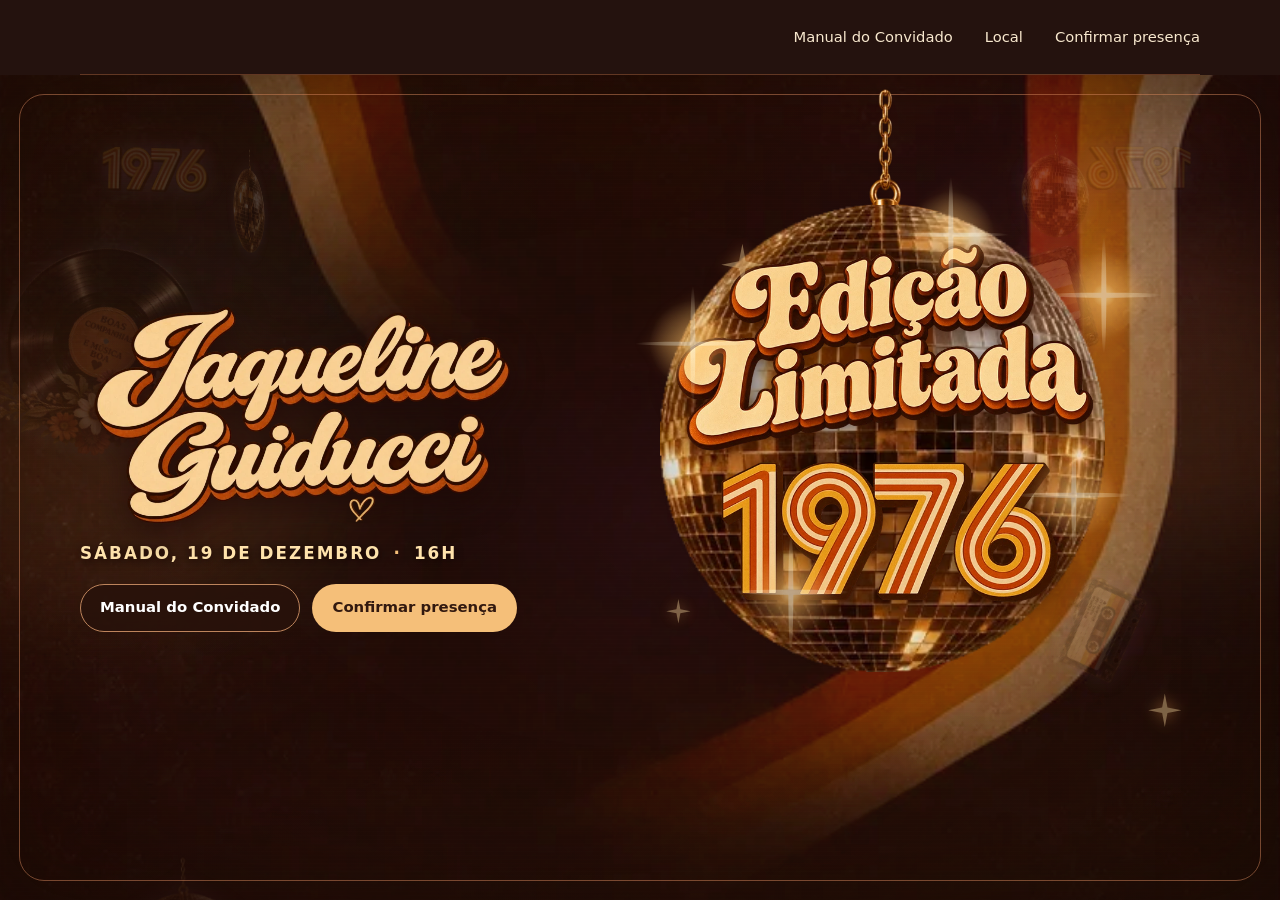
==== index.html @ 23a3707b "first commit" ====
<!doctype html>
<html lang="pt-BR"><head><meta charset="utf-8"><meta name="viewport" content="width=device-width, initial-scale=1"><meta name="theme-color" content="#24120e"><meta name="description" content="Convite de Jaqueline Guiducci. Guia de traje anos 70, localização e confirmação de presença."><title>Edição Limitada · Jaqueline Guiducci</title><link rel="stylesheet" href="convite/styles.css"><link rel="stylesheet" href="site.css?v=10"><script src="convite/script.js" defer></script></head>
<body class="home-page effects-playing">
<header class="top wrap"><nav aria-label="Navegação"><a href="manual.html">Manual do Convidado</a><a href="local.html">Local</a><a href="presenca.html">Confirmar presença</a></nav></header><main id="inicio">
<section class="benjamim-scroll" id="benjamimScroll" aria-label="Início">
    <section class="benjamim-stage" id="stage" aria-label="Convite animado de Jaqueline Guiducci">
      <div class="fallback-bg" aria-hidden="true"></div>

      <div class="bg-stack" aria-hidden="true">
        <div class="bg-layer bg-base"></div>
        <div class="bg-layer bg-red"></div>
        <div class="bg-layer bg-cyan"></div>
      </div>

      <div class="statue-layer intro-ambient" id="statueLayer" aria-hidden="true">
        <img class="statue statue-echo" id="statueEcho5" src="assets/vinil.webp" alt="" />
        <img class="statue statue-echo" id="statueEcho4" src="assets/vinil.webp" alt="" />
        <img class="statue statue-echo" id="statueEcho3" src="assets/vinil.webp" alt="" />
        <img class="statue statue-echo" id="statueEcho2" src="assets/vinil.webp" alt="" />
        <img class="statue statue-echo" id="statueEcho1" src="assets/vinil.webp" alt="" />
        <img class="statue statue-main" id="statueMain" src="assets/vinil.webp" alt="" />
      </div>

      <div class="popup-layer intro-ambient" id="popupLayer" aria-hidden="true">
        <div class="retro-popup popup-paint popup-paint-shell" id="popupPaint">
          <img class="paint-state paint-pink" id="paintPink" src="assets/fita.webp" alt="" />
          <img class="paint-state paint-blue" id="paintBlue" src="assets/fita.webp" alt="" />
          <img class="paint-state paint-yellow" id="paintYellow" src="assets/fita.webp" alt="" />
          <img class="paint-cursor" id="paintCursor" src="assets/ano.webp" alt="" />
        </div>
        <img class="retro-popup popup-exe" id="popupExe" src="assets/titulo.webp" alt="" />
        <img class="retro-popup popup-message" id="popupMessage" src="assets/nome.webp" alt="" />
        <img class="retro-popup popup-media" id="popupMedia" src="assets/fita.webp" alt="" />
      </div>

      <!-- V8: corredor de palmeiras em profundidade, inspirado no movimento do vídeo de referência.
           Elas surgem pequenas junto às palmeiras do fundo, crescem e ABREM para as laterais.
           Novas árvores nascem atrás das anteriores. O loop inteiro congela no PLAY. -->
      <div class="palm-stream intro-ambient" id="palmStream" aria-hidden="true">
        <img class="moving-palm palm-left" data-side="left" data-phase="0.00" data-lane="0" src="assets/fita.webp" alt="" />
        <img class="moving-palm palm-right" data-side="right" data-phase="0.03" data-lane="0" src="assets/vinil.webp" alt="" />
        <img class="moving-palm palm-left" data-side="left" data-phase="0.24" data-lane="1" src="assets/vinil.webp" alt="" />
        <img class="moving-palm palm-right" data-side="right" data-phase="0.27" data-lane="1" src="assets/fita.webp" alt="" />
        <img class="moving-palm palm-left" data-side="left" data-phase="0.49" data-lane="2" src="assets/fita.webp" alt="" />
        <img class="moving-palm palm-right" data-side="right" data-phase="0.52" data-lane="2" src="assets/vinil.webp" alt="" />
        <img class="moving-palm palm-left" data-side="left" data-phase="0.74" data-lane="3" src="assets/vinil.webp" alt="" />
        <img class="moving-palm palm-right" data-side="right" data-phase="0.77" data-lane="3" src="assets/fita.webp" alt="" />
      </div>

      <div class="dolphin-layer intro-ambient" id="dolphinLayer" aria-hidden="true">
        <img class="dolphin dolphin-left" id="dolphinLeft" src="assets/vinil.webp" alt="" />
        <img class="dolphin dolphin-right" id="dolphinRight" src="assets/fita.webp" alt="" />
      </div>

      <div class="flight-actors intro-ambient" aria-hidden="true">
        <img class="ufo ufo-left" id="ufoLeft" src="assets/ano.webp" alt="" />
        <img class="ufo ufo-right" id="ufoRight" src="assets/ano.webp" alt="" />
        <img class="hummingbird" id="hummingbird" src="assets/fita.webp" alt="" />
        <div class="globe-group" id="globeGroup">
          <img class="globe globe-left" id="globeLeft" src="assets/globo.webp" alt="" />
          <img class="globe globe-right" id="globeRight" src="assets/globo.webp" alt="" />
        </div>
        <div class="flamingo-group" id="flamingoGroup">
          <img class="flamingo flamingo-echo" id="flamingoEcho3" src="assets/globo.webp" alt="" />
          <img class="flamingo flamingo-echo" id="flamingoEcho2" src="assets/globo.webp" alt="" />
          <img class="flamingo flamingo-echo" id="flamingoEcho1" src="assets/globo.webp" alt="" />
          <img class="flamingo flamingo-main" id="flamingoMain" src="assets/globo.webp" alt="" />
        </div>
      </div>

      <svg class="flight-guide" aria-hidden="true" viewBox="0 0 100 60" preserveAspectRatio="none">
        <path id="birdFlightPath" d="M -4 18
          C 1 17, 5 12, 10 11
          C 15 10, 18 14, 17 18
          C 16 22, 11 23, 7 21
          C 2 18, 5 12, 12 11
          C 18 10, 24 14, 30 22
          C 35 29, 36 37, 31 42
          C 25 47, 18 41, 19 33
          C 20 25, 30 23, 40 28
          C 49 33, 57 46, 71 45
          C 84 44, 91 34, 88 21
          C 86 14, 83 10, 80 8" />
      </svg>

      <canvas id="fxCanvas" aria-hidden="true"></canvas>

      <div class="neon-haze haze-a" aria-hidden="true"></div>
      <div class="neon-haze haze-b" aria-hidden="true"></div>
      <div class="light-sweep" aria-hidden="true"></div>
      <div class="vhs-roll" aria-hidden="true"></div>
      <div class="scanlines" aria-hidden="true"></div>
      <div class="noise" aria-hidden="true"></div>
      <div class="screen-interference" id="screenInterference" aria-hidden="true"></div>
      <div class="glitch-bar" id="glitchBar" aria-hidden="true"></div>
      <div class="edge-vignette" aria-hidden="true"></div>

      <div class="glitch-slices" id="glitchSlices" aria-hidden="true"></div>

      <div class="title-wrap" id="titleWrap">
        <div id="titleFrame" hidden></div>
        <img class="home-name" src="assets/nome.webp" alt="Jaqueline Guiducci">
        <p class="event-date"><time datetime="2026-12-19T16:00:00-03:00">SÁBADO, 19 DE DEZEMBRO <span>·</span> 16H</time></p>
        <div class="actions">
          <button id="playButton" class="button" type="button">Manual do Convidado</button>
          <a class="button solid" href="presenca.html">Confirmar presença</a>
        </div>
      </div>
      <div class="dance-lights" aria-hidden="true"></div>
      <div class="extra-reflections" aria-hidden="true"><i></i><i></i><i></i></div>
      <div class="home-globe">
        <img class="globe-static" src="assets/globo.webp" alt="">
        <span class="globe-spin" aria-hidden="true"></span>
        <i class="glint glint-a"></i><i class="glint glint-b"></i><i class="glint glint-c"></i><i class="glint glint-d"></i><i class="glint glint-e"></i>
      <h1 class="globe-title"><img src="assets/edicao-limitada-1976.webp" alt="Edição Limitada 1976"></h1>
      </div>

      <div class="tracking" aria-hidden="true">
        <span class="tracking-label">TRACKING</span>
        <span class="tracking-bar"><i></i></span>
      </div>

      <div class="corner-code corner-code-a" aria-hidden="true">CH 02<br>PLAY MODE</div>
      <div class="corner-code corner-code-b" aria-hidden="true">REC ●<br>00:00:00</div>

      <div class="start-flash" id="startFlash" aria-hidden="true"></div>
    </section>
  </section>
</main></body></html>
---- convite/styles.css ----
:root{
  --p:0;
  --mx:0;
  --my:0;
  --title-opacity:1;
  --title-scale:1;
  --title-y:0px;
  --rgb:0px;
  --glow:0.78;
  --scene-brightness:1;
}
*{box-sizing:border-box}
html,body{margin:0;background:#05000c;color:#fff;font-family:Arial,Helvetica,sans-serif}
body{overflow-x:hidden}
button{font:inherit}

.benjamim-scroll{height:300vh;position:relative;background:#05000c}
.benjamim-stage{
  position:sticky;top:0;width:100vw;height:100vh;height:100svh;overflow:hidden;
  isolation:isolate;background:#060012;cursor:default;
}
.fallback-bg{
  position:absolute;inset:-5%;z-index:-20;
  background:
    radial-gradient(circle at 51% 53%,rgba(255,54,213,.24),transparent 24%),
    radial-gradient(circle at 20% 28%,rgba(47,246,255,.17),transparent 30%),
    radial-gradient(circle at 79% 24%,rgba(87,28,255,.20),transparent 30%),
    linear-gradient(160deg,#050010 0%,#140028 43%,#06122c 100%);
  transform:scale(1.08);
}
.bg-stack{position:absolute;inset:-2.5%;z-index:-15;filter:brightness(var(--scene-brightness)) saturate(1.08)}
.bg-layer{position:absolute;inset:0;background-image:url('../assets/fundo.webp');background-position:center;background-size:cover;background-repeat:no-repeat;will-change:transform,filter,opacity}
.bg-base{
  /* Sem zoom: o fundo apenas respira lateral/verticalmente com o mouse. */
  transform:translate(calc(var(--mx) * -7px),calc(var(--my) * -5px));
  filter:contrast(1.035) saturate(1.05);
}
.bg-red{mix-blend-mode:screen;opacity:calc(.055 + var(--p)*.04);filter:sepia(1) saturate(8) hue-rotate(298deg);transform:translate(calc(var(--mx) * -10px - var(--rgb)),calc(var(--my) * -7px + 1px));}
.bg-cyan{mix-blend-mode:screen;opacity:calc(.045 + var(--p)*.035);filter:sepia(1) saturate(8) hue-rotate(116deg);transform:translate(calc(var(--mx) * -4px + var(--rgb)),calc(var(--my) * -3px - 1px));}


/* ==========================================================
   PALMEIRAS / TELA INICIAL — V8
   A referência NÃO joga uma árvore isolada contra a câmera.
   Ela constrói um "corredor": árvores pequenas nascem perto do
   centro/fundo, crescem enquanto se abrem para os lados e novas
   árvores aparecem atrás. O JS controla a perspectiva para que
   o loop possa congelar exatamente no frame do PLAY.
   ========================================================== */
.palm-stream{
  position:absolute;
  inset:0;
  z-index:-7;
  overflow:hidden;
  pointer-events:none;
  perspective:900px;
  transform-style:preserve-3d;
}
.moving-palm{
  position:absolute;
  /* ponto-base calibrado nas duas palmeiras existentes do fundo */
  bottom:26.1%;
  width:clamp(98px,10vw,188px);
  height:auto;
  opacity:0;
  transform-origin:50% 55%;
  will-change:transform,opacity,filter;
  backface-visibility:hidden;
  filter:saturate(1.07) contrast(1.04) drop-shadow(0 0 6px rgba(255,43,220,.24));
  /* sem screen: mantém o tronco cheio, como recorte fotográfico da referência */
  mix-blend-mode:normal;
}
.palm-left{left:31.8%}
.palm-right{right:31.7%}

.statue-layer{position:absolute;inset:0;z-index:-9;pointer-events:none;overflow:hidden}
.statue{position:absolute;left:50%;top:58.4%;width:clamp(360px,34vw,520px);height:auto;will-change:transform,opacity,filter;pointer-events:none;user-select:none;transform-origin:50% 68%;}
.statue-main{opacity:.98;filter:drop-shadow(0 0 18px rgba(255,65,219,.18)) drop-shadow(0 12px 32px rgba(6,0,24,.42));mix-blend-mode:normal}
.statue-echo{opacity:0;filter:drop-shadow(0 0 12px rgba(255,65,219,.11)) drop-shadow(0 8px 24px rgba(6,0,24,.28));mix-blend-mode:screen}

.popup-layer{position:absolute;inset:0;z-index:12;pointer-events:none;overflow:hidden}
.retro-popup{
  position:absolute;
  height:auto;
  opacity:0;
  transform-origin:50% 50%;
  will-change:transform,opacity,filter;
  pointer-events:none;
  user-select:none;
  filter:drop-shadow(0 14px 24px rgba(1,0,14,.42)) drop-shadow(0 0 9px rgba(83,245,255,.13));
}
.popup-paint{
  right:1.8vw;
  bottom:1.5vh;
  width:clamp(170px,18vw,295px);
  aspect-ratio:1051 / 1228;
  transform-origin:100% 100%;
}
.popup-paint-shell{height:auto}
.paint-state{
  position:absolute;
  inset:0;
  width:100%;
  height:100%;
  object-fit:contain;
  pointer-events:none;
  user-select:none;
}
.paint-pink{opacity:1}
.paint-blue,.paint-yellow{opacity:0}
.paint-cursor{
  position:absolute;
  left:0;
  top:0;
  width:clamp(14px,1.25vw,21px);
  height:auto;
  opacity:0;
  z-index:4;
  pointer-events:none;
  user-select:none;
  filter:drop-shadow(1px 2px 0 rgba(0,0,0,.85));
  transform-origin:0 0;
  will-change:left,top,transform,opacity;
}
.popup-exe{
  left:9.2vw;
  bottom:8.5vh;
  width:clamp(155px,15.5vw,255px);
  transform-origin:0% 100%;
}
.popup-message{
  right:5.8vw;
  top:28.5vh;
  width:clamp(170px,17vw,280px);
  transform-origin:100% 50%;
}
.popup-media{
  left:13.4vw;
  top:14vh;
  width:clamp(155px,14.5vw,250px);
  transform-origin:0% 0%;
}
.flight-actors{position:absolute;inset:0;z-index:16;pointer-events:none;overflow:hidden}
.ufo,.hummingbird{position:absolute;will-change:transform,filter;pointer-events:none;user-select:none}
.ufo{top:9%;width:clamp(84px,10vw,140px);opacity:.96;mix-blend-mode:screen;filter:drop-shadow(0 0 14px rgba(255,78,224,.34)) drop-shadow(0 0 8px rgba(87,247,255,.22))}
.ufo-left{left:5.5%}
.ufo-right{right:5.5%}
.hummingbird{left:0;top:0;width:clamp(84px,9vw,128px);opacity:.96;filter:drop-shadow(0 0 12px rgba(255,39,211,.30)) drop-shadow(0 0 9px rgba(87,247,255,.25))}
.dolphin-layer{position:absolute;inset:0;pointer-events:none;z-index:13;overflow:hidden}
.dolphin{position:absolute;top:0;left:0;width:clamp(140px,17vw,250px);will-change:transform,opacity,filter;pointer-events:none;user-select:none;opacity:.98;mix-blend-mode:screen;filter:drop-shadow(0 0 14px rgba(87,247,255,.22)) drop-shadow(0 0 8px rgba(255,76,219,.12))}
.dolphin-left{transform-origin:50% 50%}
.dolphin-right{transform-origin:50% 50%}
.globe-group{position:absolute;inset:0;pointer-events:none;z-index:14;overflow:hidden}
.globe{position:absolute;top:0;left:0;width:clamp(92px,10vw,138px);will-change:transform,filter;pointer-events:none;user-select:none;opacity:.97;mix-blend-mode:screen;filter:drop-shadow(0 0 16px rgba(255,76,219,.22)) drop-shadow(0 0 10px rgba(87,247,255,.18))}
.globe-left{}
.globe-right{}
.flamingo-group{position:absolute;left:0;bottom:-14.5vh;width:0;height:0;pointer-events:none;z-index:17}
.flamingo{position:absolute;left:0;bottom:0;width:clamp(138px,15vw,230px);transform-origin:50% 55%;will-change:transform,opacity,filter;pointer-events:none;user-select:none;opacity:0}
.flamingo-main{opacity:.98;filter:drop-shadow(0 0 14px rgba(255,48,208,.28)) drop-shadow(0 0 10px rgba(93,244,255,.16))}
.flamingo-echo{opacity:0;mix-blend-mode:normal;filter:drop-shadow(0 0 8px rgba(255,48,208,.14))}
.flight-guide{position:absolute;inset:0;z-index:-1;opacity:0;pointer-events:none}

/* Ao clicar PLAY, TODA a animação ambiente CSS também para no frame atual. */
.benjamim-stage.started .noise,
.benjamim-stage.started .vhs-roll,
.benjamim-stage.started .neon-haze,
.benjamim-stage.started .tracking-bar i,
.benjamim-stage.started .microcopy{
  animation-play-state:paused!important;
}

#fxCanvas{position:absolute;inset:0;width:100%;height:100%;z-index:-4;pointer-events:none;mix-blend-mode:screen;opacity:.76}
.neon-haze{position:absolute;border-radius:50%;filter:blur(55px);mix-blend-mode:screen;pointer-events:none;z-index:-6;opacity:.17;animation:hazeFloat 9s ease-in-out infinite alternate}
.haze-a{width:38vw;height:22vw;left:-12vw;top:32%;background:rgba(255,0,190,.7)}
.haze-b{width:34vw;height:24vw;right:-10vw;top:20%;background:rgba(0,229,255,.55);animation-delay:-4s}
@keyframes hazeFloat{to{transform:translate3d(4vw,-2vh,0) scale(1.12)}}

.light-sweep{position:absolute;z-index:2;inset:-20%;pointer-events:none;mix-blend-mode:screen;opacity:calc(.04 + var(--p)*.11);background:linear-gradient(105deg,transparent 40%,rgba(255,255,255,.32) 49%,rgba(83,255,255,.16) 51%,transparent 59%);transform:translateX(calc(-55% + var(--p)*115%)) rotate(-4deg);filter:blur(12px)}
.vhs-roll{position:absolute;z-index:8;left:0;right:0;height:13vh;top:-18vh;background:linear-gradient(to bottom,transparent,rgba(255,255,255,.05),rgba(112,248,255,.09),transparent);mix-blend-mode:screen;filter:blur(2px);opacity:.8;animation:vhsRoll 7.2s linear infinite;pointer-events:none}
@keyframes vhsRoll{to{transform:translateY(138vh)}}
.scanlines{position:absolute;inset:0;z-index:20;pointer-events:none;opacity:.22;background:repeating-linear-gradient(to bottom,rgba(255,255,255,.05) 0px,rgba(255,255,255,.05) 1px,transparent 2px,transparent 4px);mix-blend-mode:overlay}
.noise{position:absolute;inset:-50%;z-index:21;pointer-events:none;opacity:.09;background-image:url("data:image/svg+xml,%3Csvg viewBox='0 0 180 180' xmlns='http://www.w3.org/2000/svg'%3E%3Cfilter id='n'%3E%3CfeTurbulence type='fractalNoise' baseFrequency='.85' numOctaves='4' stitchTiles='stitch'/%3E%3C/filter%3E%3Crect width='100%25' height='100%25' filter='url(%23n)' opacity='.55'/%3E%3C/svg%3E");animation:noiseShift .17s steps(2) infinite;mix-blend-mode:soft-light}
@keyframes noiseShift{0%{transform:translate(0,0)}25%{transform:translate(3%,2%)}50%{transform:translate(-2%,3%)}75%{transform:translate(1%,-2%)}100%{transform:translate(-3%,-1%)}}
.edge-vignette{position:absolute;inset:0;z-index:25;pointer-events:none;background:radial-gradient(ellipse at center,transparent 45%,rgba(2,0,13,.14) 67%,rgba(0,0,0,.68) 100%);box-shadow:inset 0 0 8vw rgba(3,0,10,.6)}

.glitch-slices{position:absolute;inset:0;z-index:5;pointer-events:none;overflow:hidden}
.glitch-slice{position:absolute;left:-2%;width:104%;height:var(--h);top:var(--t);background-image:url('../assets/fundo.webp');background-size:cover;background-position:center;opacity:0;mix-blend-mode:screen;filter:saturate(1.35) contrast(1.15);transform:translateX(var(--dx));clip-path:inset(var(--t) 0 calc(100% - var(--t) - var(--h)) 0)}
.benjamim-stage.glitching .glitch-slice{opacity:.22}
.benjamim-stage.glitching .glitch-slice:nth-child(2n){filter:hue-rotate(80deg) saturate(1.7)}

.title-wrap{position:absolute;z-index:30;left:50%;top:55%;transform:translate(-50%,-50%) translateY(var(--title-y)) scale(var(--title-scale));opacity:var(--title-opacity);display:flex;flex-direction:column;align-items:center;text-align:center;will-change:transform,opacity;filter:drop-shadow(0 0 24px rgba(255,33,214,.2));user-select:none}
.play-button{order:2;display:flex;align-items:center;justify-content:center;gap:.55em;margin:.78rem 0 0;padding:.35rem .86rem;border:0;background:rgba(4,0,18,.18);color:#ffe767;letter-spacing:.25em;font-size:clamp(13px,1.05vw,18px);font-weight:900;cursor:pointer;text-shadow:-1px 0 #ff2bd6,1px 0 #3ef7ff,0 0 9px rgba(255,224,93,.8);transition:transform .18s ease,filter .18s ease,background .18s ease;position:relative;border-radius:2px}
.play-button::before{content:"";position:absolute;inset:0;border-top:1px solid rgba(76,251,255,.48);border-bottom:1px solid rgba(255,49,213,.48);transform:scaleX(.72);transition:transform .22s ease;box-shadow:0 0 12px rgba(255,49,213,.18)}
.play-button:hover{transform:scale(1.06);background:rgba(21,2,41,.42);filter:brightness(1.2)}
.play-button:hover::before{transform:scaleX(1)}
.play-bracket{color:#5ef7ff;font-size:.88em;text-shadow:0 0 9px #42efff}
.play-label{position:relative}
.play-label::before,.play-label::after{content:attr(data-text);position:absolute;inset:0;pointer-events:none;opacity:.32}
.play-label::before{color:#00eeff;transform:translateX(-1px);clip-path:inset(0 0 53% 0)}
.play-label::after{color:#ff28ca;transform:translateX(1px);clip-path:inset(52% 0 0 0)}

/* Tipografia BEIJAMIM restaurada da V1.
   Sem caixa/moldura externa: o neon existe na própria palavra. */
.title-frame{
  order:1;
  position:relative;
  display:inline-grid;
  place-items:center;
  padding:.10em .18em .16em;
  isolation:isolate;
  cursor:default;
}
.title-frame::before,
.title-frame::after{
  content:none;
}

.benjamim-title{
  position:relative;
  margin:0;
  font-family:Impact,Haettenschweiler,"Arial Narrow Bold",sans-serif;
  font-style:italic;
  font-size:clamp(52px,7.2vw,108px);
  line-height:.86;
  letter-spacing:.025em;
  font-weight:900;
  color:#fff8d2;
  -webkit-text-stroke:1px rgba(255,255,255,.25);
  text-shadow:
    4px 4px 0 #ff2bd6,
    8px 8px 0 #5130d8,
    -3px -2px 0 #3cf6ff,
    0 0 22px rgba(255,43,214,.72);
  will-change:transform,filter;
}
/* A duplicata só aparece em faixas horizontais no hover, como na V1. */
.benjamim-title::after{
  content:attr(data-text);
  position:absolute;
  left:0;
  top:0;
  width:100%;
  overflow:hidden;
  color:transparent;
  -webkit-text-stroke:1px #3cf6ff;
  transform:translateX(0);
  opacity:0;
  pointer-events:none;
}
.benjamim-title::before{content:none;}

@media (hover:hover) and (pointer:fine){
  /* O mesmo glitch acontece sobre BEIJAMIM ao passar o mouse no título OU no PLAY. */
  .title-frame:hover .benjamim-title,
  .title-wrap.play-hover .benjamim-title{
    filter:brightness(1.08);
  }
  .title-frame:hover .benjamim-title::after,
  .title-wrap.play-hover .benjamim-title::after{
    animation:titleGlitchV1 .42s steps(2,end) infinite;
  }

  /* PLAY reage só como gatilho visual; o glitch principal continua em BEIJAMIM. */
  .title-wrap.play-hover .play-button{
    text-shadow:-2px 0 #ff2bd6,2px 0 #3ef7ff,0 0 11px rgba(255,224,93,.9);
  }
}
@keyframes titleGlitchV1{
  0%,100%{
    clip-path:inset(8% 0 72% 0);
    transform:translateX(-4px);
    opacity:.85;
  }
  50%{
    clip-path:inset(58% 0 15% 0);
    transform:translateX(6px);
    opacity:.75;
  }
}
.microcopy{margin:.95rem 0 0;color:rgba(202,247,255,.78);font-family:"Courier New",monospace;font-size:clamp(8px,.6vw,10px);letter-spacing:.32em;text-shadow:0 0 8px #42eaff;animation:microBlink 2.2s steps(2) infinite}
@keyframes microBlink{50%{opacity:.42}}

.tracking{position:absolute;z-index:35;left:3.2vw;bottom:3vh;display:flex;align-items:center;gap:.7rem;color:rgba(196,250,255,.48);font:8px/1 "Courier New",monospace;letter-spacing:.19em}
.tracking-bar{width:88px;height:3px;background:rgba(255,255,255,.08);overflow:hidden;box-shadow:0 0 8px rgba(60,245,255,.2)}
.tracking-bar i{display:block;height:100%;width:33%;background:linear-gradient(90deg,#ff26d5,#53fbff);animation:track 1.7s linear infinite}
@keyframes track{from{transform:translateX(-120%)}to{transform:translateX(320%)}}
.corner-code{position:absolute;z-index:34;color:rgba(190,246,255,.34);font:8px/1.5 "Courier New",monospace;letter-spacing:.13em;text-shadow:0 0 8px rgba(39,230,255,.26);pointer-events:none}
.corner-code-a{left:3.2vw;top:3.8vh}.corner-code-b{right:3.2vw;top:3.8vh;text-align:right}
.start-flash{position:absolute;inset:0;z-index:60;pointer-events:none;opacity:0;background:radial-gradient(circle at center,rgba(255,255,255,.8),rgba(95,246,255,.32) 20%,rgba(255,26,204,.14) 42%,transparent 67%);mix-blend-mode:screen}
.start-flash.fire{animation:startFlash .5s ease-out}
@keyframes startFlash{0%{opacity:0}10%{opacity:.74}36%{opacity:.16}54%{opacity:.52}100%{opacity:0}}


/* Interferência VHS de tela inteira — sem zoom do fundo. */
.screen-interference{
  position:absolute;inset:0;z-index:23;pointer-events:none;overflow:hidden;
  opacity:.10;mix-blend-mode:screen;
}
.screen-interference::before,
.screen-interference::after{
  content:"";position:absolute;left:-4%;width:108%;opacity:0;
  will-change:transform,opacity,clip-path;
}
.screen-interference::before{
  inset:-4% -4%;
  background:
    repeating-linear-gradient(to bottom,
      transparent 0 8px,
      rgba(255,255,255,.09) 9px,
      transparent 10px 22px),
    linear-gradient(90deg,rgba(255,35,214,.14),transparent 26%,rgba(57,244,255,.13) 73%,transparent);
}
.screen-interference::after{
  top:0;height:100%;
  background:linear-gradient(to bottom,
    transparent 0 19%,rgba(87,247,255,.22) 19.3% 19.9%,transparent 20.2% 48%,
    rgba(255,41,207,.20) 48.1% 49.0%,transparent 49.3% 76%,
    rgba(255,255,255,.13) 76.2% 76.8%,transparent 77.2%);
}

.benjamim-stage.hard-glitch .screen-interference{opacity:.58}
.benjamim-stage.hard-glitch .screen-interference::before{
  opacity:.75;animation:screenStaticHit .12s steps(2,end) 1;
}
.benjamim-stage.hard-glitch .screen-interference::after{
  opacity:.9;animation:screenTearHit .12s steps(2,end) 1;
}
.benjamim-stage.hard-glitch .bg-stack{
  animation:bgTearHit .12s steps(2,end) 1;
}
.benjamim-stage.hard-glitch .scanlines{opacity:.48}
.benjamim-stage.hard-glitch .noise{opacity:.22}

@keyframes screenStaticHit{
  0%{transform:translateX(-8px);clip-path:inset(2% 0 73% 0)}
  33%{transform:translateX(12px);clip-path:inset(40% 0 28% 0)}
  66%{transform:translateX(-5px);clip-path:inset(71% 0 6% 0)}
  100%{transform:translateX(0);clip-path:inset(0)}
}
@keyframes screenTearHit{
  0%{transform:translateX(11px);filter:hue-rotate(35deg)}
  42%{transform:translateX(-13px);filter:hue-rotate(-28deg)}
  76%{transform:translateX(7px);filter:brightness(1.45)}
  100%{transform:translateX(0);filter:none}
}
@keyframes bgTearHit{
  0%{transform:translateX(-4px);filter:brightness(1.22) saturate(1.3)}
  35%{transform:translateX(7px);filter:brightness(.92) saturate(1.18)}
  70%{transform:translateX(-2px);filter:brightness(1.12) saturate(1.28)}
  100%{transform:translateX(0);filter:brightness(var(--scene-brightness)) saturate(1.08)}
}

/* Um rasgo fino que aparece em alturas aleatórias definidas pelo JS. */
.glitch-bar{
  position:absolute;z-index:24;left:-3%;width:106%;top:var(--bar-y,50%);height:var(--bar-h,4px);
  pointer-events:none;opacity:0;mix-blend-mode:screen;
  background:linear-gradient(90deg,
    transparent 0 8%,rgba(48,242,255,.45) 13% 31%,rgba(255,255,255,.26) 37% 54%,rgba(255,31,204,.5) 62% 84%,transparent 92%);
  box-shadow:0 0 11px rgba(95,238,255,.32),0 0 15px rgba(255,28,207,.22);
  transform:translateX(var(--bar-x,0px));
}
.benjamim-stage.hard-glitch .glitch-bar{opacity:.82}




@media(max-width:720px){
  .moving-palm{bottom:27.2%;width:clamp(78px,18vw,126px)}
  .palm-left{left:25.5%}.palm-right{right:25.5%}
}
@media(prefers-reduced-motion:reduce){.noise,.vhs-roll,.neon-haze,.tracking-bar i,.microcopy,.moving-palm{animation:none!important}.moving-palm{opacity:.36;transform:scale(.22)}}

.back{position:fixed;z-index:100;top:14px;left:14px;padding:10px 16px;border-radius:100px;background:#2b140feb;color:#ffe5b9;border:1px solid #ab683d;text-decoration:none;font:15px system-ui}.benjamim-title{font-size:clamp(28px,8vw,120px);color:#ffe1a6}.benjamim-stage{background:#2b140f}.intro-ambient{filter:sepia(.23)}@media(prefers-reduced-motion:reduce){.intro-ambient,.glitch-slices,.start-flash,.screen-interference,.vhs-roll,.noise,.neon-haze,#fxCanvas{display:none!important}*{animation:none!important;transition:none!important}}
---- site.css ----
:root{color-scheme:dark;--dark:#24120e;--cream:#f8e8ce;--gold:#f5bf79;--line:#a9623b75;--paper:#f6e9d5;--ink:#381d12;scroll-behavior:smooth}*{box-sizing:border-box}body{margin:0;background:var(--dark);color:var(--cream);font-family:system-ui,sans-serif;line-height:1.6}a{color:inherit}a:focus-visible{outline:2px solid currentColor;outline-offset:5px}[hidden]{display:none!important}.wrap{width:min(1120px,calc(100% - 48px));margin-inline:auto}.top{min-height:75px;display:flex;align-items:center;justify-content:space-between;gap:18px;border-bottom:1px solid var(--line)}.top a{text-decoration:none}.brand{font:1.15rem Georgia,serif}.brand span,footer span{color:var(--gold);padding-inline:.25em}nav{display:flex;gap:clamp(12px,3vw,32px);font-size:.92rem}nav a:hover{color:var(--gold)}.hero{display:grid;grid-template-columns:minmax(0,430px) 1fr;align-items:center;gap:clamp(36px,8vw,105px);padding-block:48px 74px}.cover{border:1px solid var(--line);border-radius:22px;overflow:hidden;box-shadow:0 22px 70px #0005}.cover img{width:100%;height:auto;display:block}.eyebrow{font-size:.875rem;font-weight:700;letter-spacing:.16em;color:var(--gold);margin:0 0 12px}.eyebrow span{padding-inline:.4em}h1,h2,h3{font-family:Georgia,serif;font-weight:400;line-height:1.04;margin:0}h1{font-size:clamp(3rem,7vw,6.85rem);letter-spacing:-.045em}h2{font-size:clamp(2.25rem,5vw,4.25rem);letter-spacing:-.036em}h3{font-size:1.8rem}.lead{font-size:clamp(1.05rem,2vw,1.22rem);max-width:36ch}.actions{display:flex;flex-wrap:wrap;gap:12px;margin-top:28px}.button{border-radius:100px;display:inline-flex;align-items:center;justify-content:center;padding:11px 19px;min-height:46px;border:1px solid #bd845c;text-decoration:none;font-size:.93rem;font-weight:650}.button:hover{background:#eea25c24}.solid{background:var(--gold);color:#32190f;border-color:transparent}.solid:hover{background:#ffd599}.manual{padding-block:67px;background:var(--paper);color:var(--ink);text-align:center}.manual .eyebrow{color:#8d421e}.manual .lead{margin:15px auto 26px}.manual figure{max-width:760px;margin:0 auto;border:1px solid #b6784c8c;border-radius:18px;overflow:hidden;background:#f4e6cf}.manual img{display:block;width:100%;height:auto}.manual figcaption{display:grid;grid-template-columns:1fr 1fr}.manual figcaption div{padding:19px 12px}.manual figcaption div+div{border-left:1px solid #b6784c8c}.manual figcaption p{margin:7px 0 0}.details{display:grid;grid-template-columns:1fr 1fr;padding-block:70px;gap:48px}.details section+section{border-left:1px solid var(--line);padding-left:48px}.map{border:1px solid var(--line);border-radius:14px;overflow:hidden;margin:18px 0 12px}.map p{margin:0;padding:16px;color:var(--cream)}iframe{display:block;width:100%;border:0;min-height:280px}#rsvp iframe{min-height:640px}footer{padding-block:23px;border-top:1px solid var(--line);font-size:.92rem}section[id]{scroll-margin-top:24px}@media(max-width:720px){.wrap{width:calc(100% - 32px)}.hero{grid-template-columns:1fr;text-align:center;gap:24px;padding-block:24px 44px}.cover{width:min(100%,340px);margin:auto;order:1}.hero-copy{order:0}.hero .lead{margin-inline:auto}.actions{justify-content:center;margin-top:20px}.manual{padding-block:42px}.details{grid-template-columns:1fr;gap:28px;padding-block:42px}.details section+section{border-left:0;border-top:1px solid var(--line);padding:28px 0 0}}@media(max-width:380px){.top{flex-wrap:wrap;justify-content:center;padding-block:10px;gap:6px 20px}.manual figcaption p{font-size:.93rem}}@media(prefers-reduced-motion:reduce){:root{scroll-behavior:auto}}

/* A animação do v4 compõe a abertura da página. */
.benjamim-scroll{height:auto;background:var(--dark)}
.benjamim-stage{position:relative;top:auto;height:auto;min-height:clamp(590px,calc(100svh - 75px),840px);display:grid;align-items:center;overflow:hidden;background:#25110a}
.benjamim-stage::after{content:"";position:absolute;inset:19px;z-index:25;border:1px solid #cf825a83;border-radius:25px;pointer-events:none}
.benjamim-stage .title-wrap{position:relative;left:auto;top:auto;transform:none;opacity:1;width:min(1120px,calc(100% - 100px));margin-inline:auto;padding:42px 0;align-items:flex-start;filter:none;pointer-events:auto}
.title-wrap .title-frame{margin:0;padding:0;border:0;background:none;box-shadow:none;transform:none;filter:none}
.title-wrap .title-frame::before,.title-wrap .title-frame::after{display:none}
.home-logo,.home-name{display:block;height:auto;filter:drop-shadow(0 8px 16px #1e0807b8)}
.home-logo{width:min(42vw,480px)}
.home-name{width:min(33vw,362px);margin:12px 0}
.event-date{color:#ffe3ac;letter-spacing:.12em;font-size:clamp(.83rem,1.6vw,1.05rem);font-weight:750;margin:9px 0 0;text-shadow:0 2px 8px #180806}
.event-date span{color:var(--gold);padding-inline:.25em}
.benjamim-stage .actions{margin-top:22px}
.benjamim-stage .button{cursor:pointer;font-family:inherit}
.benjamim-stage .button:not(.solid){background:#28120bd9}
.home-globe{position:absolute;top:-9%;right:4%;height:93%;width:min(55%,680px);object-fit:contain;object-position:top center;pointer-events:none;z-index:4;animation:globe-sway 8s ease-in-out infinite;transform-origin:50% 0}
@keyframes globe-sway{0%,100%{transform:rotate(-2deg)}50%{transform:rotate(2deg)}}
.benjamim-stage .bg-base{filter:brightness(.63) saturate(.84)}
.benjamim-stage .bg-stack{opacity:.72}
.benjamim-stage .neon-haze{background:#e38a34;opacity:.13}
.benjamim-stage .palm-stream,.benjamim-stage .popup-layer,.benjamim-stage .statue-layer,.benjamim-stage .tracking,.benjamim-stage .corner-code{display:none}
.benjamim-stage .flight-actors,.benjamim-stage .dolphin-layer{opacity:.19}
.benjamim-stage .scanlines,.benjamim-stage.hard-glitch .scanlines{opacity:.13}
.benjamim-stage .screen-interference,.benjamim-stage.hard-glitch .screen-interference{opacity:.12}
@media(max-width:720px){
 .benjamim-stage{min-height:650px}
 .benjamim-stage::after{inset:11px;border-radius:20px}
 .benjamim-stage .title-wrap{width:calc(100% - 40px);align-items:center;padding:240px 0 38px}
 .home-logo{width:min(82vw,370px)}
 .home-name{width:min(64vw,265px);margin:8px 0}
 .home-globe{right:50%;translate:50% 0;top:-29px;width:86%;height:365px}
 .benjamim-stage .actions{gap:9px;margin-top:17px}
 .benjamim-stage .button{padding-inline:13px}
}

.top{justify-content:flex-end}
.top nav{flex-wrap:wrap;align-items:center;justify-content:flex-end;padding-block:10px}
.top [aria-current=page]{color:var(--gold);text-decoration:underline;text-underline-offset:5px}
.home-page .title-wrap .title-frame{order:0}
.home-page .title-wrap{display:flex}
.home-page .home-year{order:1;display:block;width:min(24vw,235px);height:auto;margin:9px 0 2px;filter:drop-shadow(0 6px 12px #290d05)}
.home-page .home-name{order:2;margin:9px 0 4px}
.home-page .event-date{order:3}
.home-page .actions{order:4;margin-top:17px}
.home-page .home-logo{width:min(39vw,400px)}
.home-page .home-name{width:min(32vw,320px)}
.home-page .benjamim-stage{width:100%;min-height:max(570px,calc(100svh - 75px))}
.standalone{padding-block:70px;max-width:760px}
.standalone .map{max-width:680px}
.inner-page .page-heading{font-size:clamp(2.4rem,6vw,4.4rem)}
@media(max-width:720px){
 .top{justify-content:center}
 .top nav{justify-content:center;font-size:.875rem}
 .home-page .home-logo{width:min(71vw,305px)}
 .home-page .home-year{width:min(40vw,165px)}
 .home-page .home-name{width:min(57vw,238px)}
 .home-page .title-wrap{padding:190px 0 30px}
 .home-page .home-globe{height:275px}
 .home-page .benjamim-stage{min-height:max(620px,calc(100svh - 75px))}
 .standalone{padding-block:45px}
}

.venue-photo{margin:24px 0 16px;border:1px solid var(--line);border-radius:16px;overflow:hidden}
.venue-photo img{display:block;width:100%;height:auto}
.place-code{color:var(--gold);font-weight:650}
.home-globe{width:min(48vw,660px,69svh);height:auto;aspect-ratio:850/838;right:7%;top:1%;animation:none}
.home-globe img{display:block;width:100%;height:auto}
.home-globe canvas{position:absolute;left:13.65%;top:20.05%;width:72.5%;height:77.15%;display:none}
.home-globe.is-spinning img{clip-path:inset(0 0 78.8% 0)}
.home-globe.is-spinning canvas{display:block}
.glint{position:absolute;width:15%;aspect-ratio:1;z-index:2;transform:translate(-50%,-50%);background:radial-gradient(circle,#fff 0%,#ffdc92 5%,#ffc76f75 14%,transparent 53%);opacity:.25;animation:globe-glint 5s ease-in-out infinite}
.glint::before,.glint::after{content:"";position:absolute;inset:48% 0;background:linear-gradient(90deg,transparent,#fff1cd,transparent);border-radius:50%}
.glint::after{transform:rotate(90deg)}
.glint-a{left:64%;top:36%}
.glint-b{left:31%;top:48%;animation-delay:-1.8s}
.glint-c{left:73%;top:66%;animation-delay:-3.5s}
@keyframes globe-glint{0%,78%,100%{opacity:.12;scale:.72}85%{opacity:1;scale:1.35}93%{opacity:.36;scale:.94}}
@media(max-width:720px){.home-page .home-globe{right:50%;top:-10px;width:min(76vw,305px);height:auto}}
@media(prefers-reduced-motion:reduce){.glint{animation:none;opacity:.45}.home-globe.is-spinning img{clip-path:none}.home-globe.is-spinning canvas{display:none}}
.home-page .home-globe{z-index:26}
.home-globe .globe-static{clip-path:inset(0 0 78.8% 0)}
.home-globe .globe-rotation{position:absolute;left:13.65%;top:20.05%;width:72.5%;height:77.15%}
.home-globe .globe-title{position:absolute;z-index:3;left:50%;top:58%;width:69%;transform:translate(-50%,-50%);margin:0;filter:drop-shadow(0 5px 12px #240900b8)}
.home-globe .globe-title img{width:100%;height:auto}
.venue-layout{display:grid;grid-template-columns:minmax(0,.95fr) minmax(0,1.05fr);gap:clamp(24px,5vw,66px);max-width:1120px;padding-block:42px;align-items:start}
.venue-layout .venue-photo{max-width:330px;margin:16px 0 0}
.venue-map .map{margin-top:0}
.venue-map iframe{height:clamp(300px,53vh,490px)}
@media(max-width:720px){.venue-layout{grid-template-columns:1fr;gap:22px}.venue-layout .venue-photo{max-width:260px}.venue-map iframe{height:300px}}
@media(prefers-reduced-motion:reduce){.home-globe .globe-static{clip-path:none}.home-globe .globe-rotation{display:none}}

/* Os quadros giram sobre o próprio eixo; a corrente e a arte ficam no lugar. */
.home-globe .globe-static{clip-path:none}
.globe-spin{display:none;position:absolute;left:13.65%;top:20.05%;width:72.5%;height:77.15%;background:url("assets/globo-quadros-v5.webp") no-repeat 0 0 / 2400% 100%}
.effects-playing .globe-static{clip-path:inset(0 0 78.8% 0)}
.effects-playing .globe-spin{display:block;animation:disc-spin 3.2s steps(23,end) infinite!important}
@keyframes disc-spin{to{background-position:100% 0}}
.home-globe .glint{z-index:4;width:19%;opacity:.64;animation:none}
.home-globe .glint-a{left:61%;top:25%}
.home-globe .glint-b{left:19%;top:43%}
.home-globe .glint-c{left:81%;top:68%}
.home-globe .glint-d{left:35%;top:84%}
.home-globe .glint-e{left:86%;top:35%}
.effects-playing .glint{animation:disc-flash 2.5s ease-in-out infinite!important}
.effects-playing .glint-b{animation-delay:-.5s!important}
.effects-playing .glint-c{animation-delay:-1s!important}
.effects-playing .glint-d{animation-delay:-1.5s!important}
.effects-playing .glint-e{animation-delay:-2s!important}
@keyframes disc-flash{0%,66%,100%{opacity:.16;scale:.62}78%{opacity:1;scale:1.45}89%{opacity:.52;scale:1.05}}
.dance-lights{position:absolute;inset:0;pointer-events:none;z-index:5;overflow:hidden}
.dance-lights::before,.dance-lights::after{content:"";position:absolute;inset:-35%;background:conic-gradient(from 15deg at 67% 42%,transparent 0 15%,#ffc16637 17%,transparent 19% 45%,#a649242d 47%,transparent 50% 79%,#f2a74c29 82%,transparent 85%);opacity:0}
.effects-playing .dance-lights::before{animation:dance-sweep 8s ease-in-out infinite alternate!important}
.effects-playing .dance-lights::after{animation:dance-sweep 11s ease-in-out -4s infinite alternate-reverse!important}
@keyframes dance-sweep{from{transform:rotate(-11deg);opacity:.36}to{transform:rotate(18deg);opacity:1}}
.effects-paused .benjamim-stage :not(.motion-toggle){animation-play-state:paused!important}
.effects-paused #fxCanvas,.effects-paused .flight-actors,.effects-paused .dolphin-layer,.effects-paused .glitch-slices,.effects-paused .screen-interference,.effects-paused .glitch-bar,.effects-paused .start-flash{visibility:hidden}
@media(max-width:720px){.home-page .title-wrap{padding-bottom:72px}}

/* Paleta quente de discoteca na abertura. */
.home-page .title-wrap .home-name{width:min(42vw,440px);margin:0 0 8px}
@media(min-width:721px){.home-page .title-wrap{top:-20px}}
.home-page .bg-base{filter:brightness(.78) saturate(1.13)}
.home-page .bg-stack{opacity:.85}
.home-page .bg-red,.home-page .bg-cyan,.home-page #fxCanvas,
.home-page .vhs-roll,.home-page .glitch-bar,.home-page .screen-interference{display:none}
.home-page .light-sweep{background:linear-gradient(105deg,transparent 40%,#ffbc654a 49%,#e58b3c23 51%,transparent 59%)}
.home-page .edge-vignette{background:radial-gradient(ellipse,transparent 44%,#26100719 70%,#1c0b0577 100%);box-shadow:inset 0 0 7vw #190a0666}
.home-page .glint{filter:drop-shadow(0 0 7px #ffbf60)}
@media(max-width:720px){
 .home-page .title-wrap .home-name{width:min(68vw,285px)}
 .home-page .title-wrap{padding-bottom:34px}
 .home-page .top nav{row-gap:4px}
}

/* Reflexos extras, independentes das luzes e do giro do globo. */
.extra-reflections{position:absolute;inset:0;z-index:27;pointer-events:none}
.extra-reflections i{position:absolute;width:clamp(18px,3.3vw,51px);aspect-ratio:1;translate:-50% -50%;color:#ffdc9d;opacity:.42;filter:drop-shadow(0 0 7px #ffad56)}
.extra-reflections i::before{content:"";display:block;width:100%;height:100%;background:currentColor;clip-path:polygon(50% 0,58% 42%,100% 50%,58% 58%,50% 100%,42% 58%,0 50%,42% 42%)}
.extra-reflections i:nth-child(1){left:58%;top:23%}
.extra-reflections i:nth-child(2){left:53%;top:65%;width:clamp(13px,1.9vw,29px)}
.extra-reflections i:nth-child(3){left:91%;top:77%;width:clamp(15px,2.6vw,38px)}
.effects-playing .extra-reflections i{animation:reflection-shimmer 7s ease-in-out infinite alternate}
.effects-playing .extra-reflections i:nth-child(2){animation-delay:-2s}
.effects-playing .extra-reflections i:nth-child(3){animation-delay:-4s}
@keyframes reflection-shimmer{from{opacity:.27;transform:translateY(5px) scale(.82)}to{opacity:.78;transform:translateY(-7px) scale(1.08)}}
@media(max-width:720px){
 .extra-reflections i:nth-child(1){left:19%;top:16%}
 .extra-reflections i:nth-child(2){left:82%;top:27%}
 .extra-reflections i:nth-child(3){left:87%;top:55%}
}
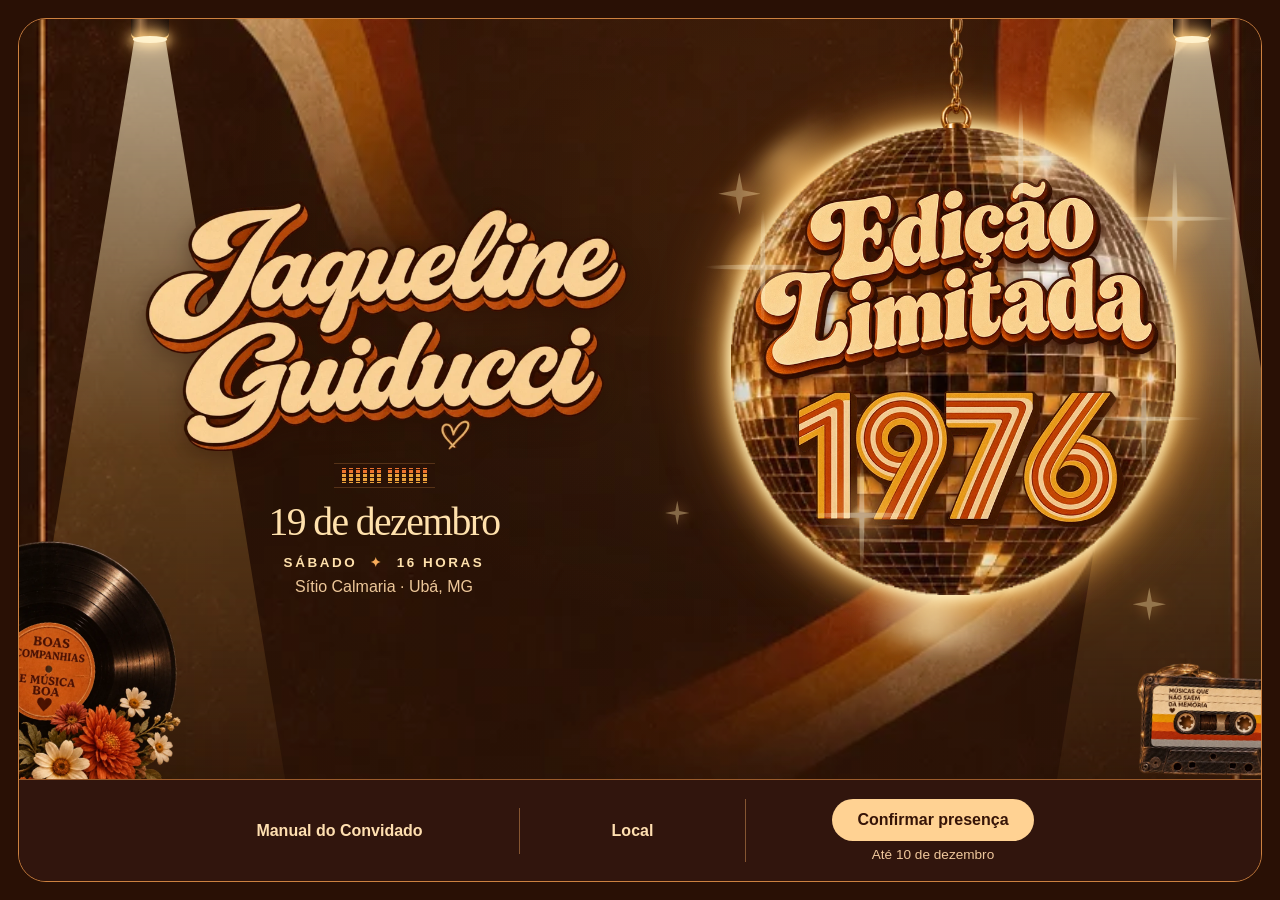
==== commit d170cc62: "acessorios" ====
--- a/index.html
+++ b/index.html
@@ -1,129 +1,45 @@
 <!doctype html>
-<html lang="pt-BR"><head><meta charset="utf-8"><meta name="viewport" content="width=device-width, initial-scale=1"><meta name="theme-color" content="#24120e"><meta name="description" content="Convite de Jaqueline Guiducci. Guia de traje anos 70, localização e confirmação de presença."><title>Edição Limitada · Jaqueline Guiducci</title><link rel="stylesheet" href="convite/styles.css"><link rel="stylesheet" href="site.css?v=10"><script src="convite/script.js" defer></script></head>
-<body class="home-page effects-playing">
-<header class="top wrap"><nav aria-label="Navegação"><a href="manual.html">Manual do Convidado</a><a href="local.html">Local</a><a href="presenca.html">Confirmar presença</a></nav></header><main id="inicio">
-<section class="benjamim-scroll" id="benjamimScroll" aria-label="Início">
-    <section class="benjamim-stage" id="stage" aria-label="Convite animado de Jaqueline Guiducci">
-      <div class="fallback-bg" aria-hidden="true"></div>
-
-      <div class="bg-stack" aria-hidden="true">
-        <div class="bg-layer bg-base"></div>
-        <div class="bg-layer bg-red"></div>
-        <div class="bg-layer bg-cyan"></div>
-      </div>
-
-      <div class="statue-layer intro-ambient" id="statueLayer" aria-hidden="true">
-        <img class="statue statue-echo" id="statueEcho5" src="assets/vinil.webp" alt="" />
-        <img class="statue statue-echo" id="statueEcho4" src="assets/vinil.webp" alt="" />
-        <img class="statue statue-echo" id="statueEcho3" src="assets/vinil.webp" alt="" />
-        <img class="statue statue-echo" id="statueEcho2" src="assets/vinil.webp" alt="" />
-        <img class="statue statue-echo" id="statueEcho1" src="assets/vinil.webp" alt="" />
-        <img class="statue statue-main" id="statueMain" src="assets/vinil.webp" alt="" />
-      </div>
-
-      <div class="popup-layer intro-ambient" id="popupLayer" aria-hidden="true">
-        <div class="retro-popup popup-paint popup-paint-shell" id="popupPaint">
-          <img class="paint-state paint-pink" id="paintPink" src="assets/fita.webp" alt="" />
-          <img class="paint-state paint-blue" id="paintBlue" src="assets/fita.webp" alt="" />
-          <img class="paint-state paint-yellow" id="paintYellow" src="assets/fita.webp" alt="" />
-          <img class="paint-cursor" id="paintCursor" src="assets/ano.webp" alt="" />
-        </div>
-        <img class="retro-popup popup-exe" id="popupExe" src="assets/titulo.webp" alt="" />
-        <img class="retro-popup popup-message" id="popupMessage" src="assets/nome.webp" alt="" />
-        <img class="retro-popup popup-media" id="popupMedia" src="assets/fita.webp" alt="" />
-      </div>
-
-      <!-- V8: corredor de palmeiras em profundidade, inspirado no movimento do vídeo de referência.
-           Elas surgem pequenas junto às palmeiras do fundo, crescem e ABREM para as laterais.
-           Novas árvores nascem atrás das anteriores. O loop inteiro congela no PLAY. -->
-      <div class="palm-stream intro-ambient" id="palmStream" aria-hidden="true">
-        <img class="moving-palm palm-left" data-side="left" data-phase="0.00" data-lane="0" src="assets/fita.webp" alt="" />
-        <img class="moving-palm palm-right" data-side="right" data-phase="0.03" data-lane="0" src="assets/vinil.webp" alt="" />
-        <img class="moving-palm palm-left" data-side="left" data-phase="0.24" data-lane="1" src="assets/vinil.webp" alt="" />
-        <img class="moving-palm palm-right" data-side="right" data-phase="0.27" data-lane="1" src="assets/fita.webp" alt="" />
-        <img class="moving-palm palm-left" data-side="left" data-phase="0.49" data-lane="2" src="assets/fita.webp" alt="" />
-        <img class="moving-palm palm-right" data-side="right" data-phase="0.52" data-lane="2" src="assets/vinil.webp" alt="" />
-        <img class="moving-palm palm-left" data-side="left" data-phase="0.74" data-lane="3" src="assets/vinil.webp" alt="" />
-        <img class="moving-palm palm-right" data-side="right" data-phase="0.77" data-lane="3" src="assets/fita.webp" alt="" />
-      </div>
-
-      <div class="dolphin-layer intro-ambient" id="dolphinLayer" aria-hidden="true">
-        <img class="dolphin dolphin-left" id="dolphinLeft" src="assets/vinil.webp" alt="" />
-        <img class="dolphin dolphin-right" id="dolphinRight" src="assets/fita.webp" alt="" />
-      </div>
-
-      <div class="flight-actors intro-ambient" aria-hidden="true">
-        <img class="ufo ufo-left" id="ufoLeft" src="assets/ano.webp" alt="" />
-        <img class="ufo ufo-right" id="ufoRight" src="assets/ano.webp" alt="" />
-        <img class="hummingbird" id="hummingbird" src="assets/fita.webp" alt="" />
-        <div class="globe-group" id="globeGroup">
-          <img class="globe globe-left" id="globeLeft" src="assets/globo.webp" alt="" />
-          <img class="globe globe-right" id="globeRight" src="assets/globo.webp" alt="" />
-        </div>
-        <div class="flamingo-group" id="flamingoGroup">
-          <img class="flamingo flamingo-echo" id="flamingoEcho3" src="assets/globo.webp" alt="" />
-          <img class="flamingo flamingo-echo" id="flamingoEcho2" src="assets/globo.webp" alt="" />
-          <img class="flamingo flamingo-echo" id="flamingoEcho1" src="assets/globo.webp" alt="" />
-          <img class="flamingo flamingo-main" id="flamingoMain" src="assets/globo.webp" alt="" />
+<html lang="pt-BR">
+<head>
+  <meta charset="utf-8">
+  <meta name="viewport" content="width=device-width,initial-scale=1">
+  <meta name="theme-color" content="#2e1007">
+  <title>Edição Limitada 1976 · Jaqueline Guiducci</title>
+  <meta name="description" content="Festa anos 70 de Jaqueline Guiducci. Sábado, 19 de dezembro, às 16h no Sítio Calmaria, em Ubá.">
+  <link rel="stylesheet" href="home.css?v=20">
+</head>
+<body class="effects-playing">
+  <main class="convite">
+    <div class="cena">
+      <div class="refletores" aria-hidden="true"><i></i><i></i></div>
+      <div class="dance-lights" aria-hidden="true"></div>
+      <div class="extra-reflections" aria-hidden="true"><i></i><i></i><i></i></div>
+      <img class="vinil" src="assets/vinil.webp" alt="">
+      <img class="fita" src="assets/fita.webp" alt="">
+      <div class="identidade">
+        <h1><img class="assinatura" src="assets/nome.webp" alt="Jaqueline Guiducci"></h1>
+        <div class="vu" aria-hidden="true"><i></i><i></i><i></i><i></i><i></i><i></i><i></i><i></i><i></i><i></i><i></i><i></i></div>
+        <div class="detalhes">
+          <p class="data"><time datetime="2026-12-19T16:00:00-03:00">19 de dezembro</time></p>
+          <p class="hora">Sábado <span>✦</span> 16 horas</p>
+          <p class="lugar">Sítio Calmaria · Ubá, MG</p>
         </div>
       </div>
-
-      <svg class="flight-guide" aria-hidden="true" viewBox="0 0 100 60" preserveAspectRatio="none">
-        <path id="birdFlightPath" d="M -4 18
-          C 1 17, 5 12, 10 11
-          C 15 10, 18 14, 17 18
-          C 16 22, 11 23, 7 21
-          C 2 18, 5 12, 12 11
-          C 18 10, 24 14, 30 22
-          C 35 29, 36 37, 31 42
-          C 25 47, 18 41, 19 33
-          C 20 25, 30 23, 40 28
-          C 49 33, 57 46, 71 45
-          C 84 44, 91 34, 88 21
-          C 86 14, 83 10, 80 8" />
-      </svg>
-
-      <canvas id="fxCanvas" aria-hidden="true"></canvas>
-
-      <div class="neon-haze haze-a" aria-hidden="true"></div>
-      <div class="neon-haze haze-b" aria-hidden="true"></div>
-      <div class="light-sweep" aria-hidden="true"></div>
-      <div class="vhs-roll" aria-hidden="true"></div>
-      <div class="scanlines" aria-hidden="true"></div>
-      <div class="noise" aria-hidden="true"></div>
-      <div class="screen-interference" id="screenInterference" aria-hidden="true"></div>
-      <div class="glitch-bar" id="glitchBar" aria-hidden="true"></div>
-      <div class="edge-vignette" aria-hidden="true"></div>
-
-      <div class="glitch-slices" id="glitchSlices" aria-hidden="true"></div>
-
-      <div class="title-wrap" id="titleWrap">
-        <div id="titleFrame" hidden></div>
-        <img class="home-name" src="assets/nome.webp" alt="Jaqueline Guiducci">
-        <p class="event-date"><time datetime="2026-12-19T16:00:00-03:00">SÁBADO, 19 DE DEZEMBRO <span>·</span> 16H</time></p>
-        <div class="actions">
-          <button id="playButton" class="button" type="button">Manual do Convidado</button>
-          <a class="button solid" href="presenca.html">Confirmar presença</a>
-        </div>
+      <div class="disco home-globe">
+        <span class="aureola" aria-hidden="true"></span>
+        <img class="espelho" src="assets/globo.webp" alt="">
+        <span class="giro" aria-hidden="true"></span>
+        <img class="marca" src="assets/edicao-limitada-1976.webp" alt="Edição Limitada 1976">
+        <i class="glint glint-a"></i><i class="glint glint-b"></i><i class="glint glint-c"></i><i class="glint glint-d"></i><i class="glint glint-e"></i>
       </div>
-      <div class="dance-lights" aria-hidden="true"></div>
-      <div class="extra-reflections" aria-hidden="true"><i></i><i></i><i></i></div>
-      <div class="home-globe">
-        <img class="globe-static" src="assets/globo.webp" alt="">
-        <span class="globe-spin" aria-hidden="true"></span>
-        <i class="glint glint-a"></i><i class="glint glint-b"></i><i class="glint glint-c"></i><i class="glint glint-d"></i><i class="glint glint-e"></i>
-      <h1 class="globe-title"><img src="assets/edicao-limitada-1976.webp" alt="Edição Limitada 1976"></h1>
-      </div>
-
-      <div class="tracking" aria-hidden="true">
-        <span class="tracking-label">TRACKING</span>
-        <span class="tracking-bar"><i></i></span>
-      </div>
-
-      <div class="corner-code corner-code-a" aria-hidden="true">CH 02<br>PLAY MODE</div>
-      <div class="corner-code corner-code-b" aria-hidden="true">REC ●<br>00:00:00</div>
-
-      <div class="start-flash" id="startFlash" aria-hidden="true"></div>
-    </section>
-  </section>
-</main></body></html>
+    </div>
+    <footer>
+      <nav aria-label="Informações e confirmação">
+        <a href="manual.html">Manual do Convidado</a>
+        <a href="local.html">Local</a>
+        <div class="resposta"><a class="confirmar" href="presenca.html">Confirmar presença</a><small>Até 10 de dezembro</small></div>
+      </nav>
+    </footer>
+  </main>
+</body>
+</html>
--- a/home.css
+++ b/home.css
@@ -0,0 +1,117 @@
+* { box-sizing: border-box }
+body { margin: 0; padding: clamp(8px,1.4vw,22px); color: #ffe1ac; background: #291005; font-family: "Trebuchet MS", Arial, sans-serif }
+.convite { position: relative; isolation: isolate; display: grid; grid-template-rows: 1fr auto; min-height: calc(100svh - 2 * clamp(8px,1.4vw,22px)); border: 1px solid #cd8140; border-radius: 28px; overflow: hidden; background: #331509 }
+.cena { position: relative; isolation: isolate; min-height: 470px; display: grid; grid-template-columns: 1.05fr 1fr; align-items: center; background: radial-gradient(ellipse at 66% 25%,#a95c1b2e,transparent 54%),linear-gradient(90deg,#3111070a,#240e0850),url("assets/fundo.webp") center 46% / cover }
+.identidade { text-align: center; z-index: 2; padding: 42px 0 48px 8vw }
+h1,p { margin: 0 }
+.assinatura { width: min(100%,510px,57svh); height: auto; display: block; margin: auto; filter: drop-shadow(0 5px 12px #22090066) }
+.detalhes { margin: 20px auto 0 }
+.data { font: normal clamp(32px,3.1vw,54px)/1.12 Georgia,serif; letter-spacing: -.04em }
+.hora { margin: 10px 0 8px; font-size: .84rem; text-transform: uppercase; letter-spacing: .19em; font-weight: bold }
+.hora span { margin: 0 .5em; color: #f9ac5b }
+.lugar { color: #edc799; font-size: 1rem }
+.disco { width: min(48vw,690px,75svh); aspect-ratio: 850/838; position: relative; justify-self: center; align-self: start; margin-top: -2%; z-index: 1 }
+.espelho { width: 100%; display: block }
+.giro { position:absolute; left:13.65%; top:20.05%; width:72.5%; height:77.15%; background:url("assets/globo-quadros-v5.webp") 0 0 / 2400% 100% no-repeat; animation:girar 3.2s steps(24,end) infinite }
+@keyframes girar { to { background-position:104.347826% 0 } }
+.marca { position:absolute; left:50%; top:59%; width:67%; transform: translate(-50%,-50%); filter: drop-shadow(0 3px 5px #300c06aa) }
+.vinil,.fita { position:absolute; pointer-events:none; z-index:0 }
+.vinil { width:min(22vw,300px); bottom:-7%; left:-9%; transform:rotate(8deg) }
+.fita { width:min(15vw,210px); bottom:-1%; right:-4%; transform:rotate(-7deg) }
+footer { position:relative; border-top:1px solid #9a5b2b; background:#31150d; padding: 19px 5vw }
+nav { margin:auto; max-width:960px; display:grid; grid-template-columns:1.2fr .75fr 1.25fr; align-items:center; text-align:center }
+nav a { color:#ffdfb0; padding:14px 12px; text-decoration:none; font-weight:bold; font-size:1rem }
+nav > a:first-child { border-right:1px solid #855531 }
+nav a:hover { text-decoration: underline; text-underline-offset:4px }
+nav a:focus-visible { outline:3px solid #ffdb87; outline-offset:3px }
+.resposta { display:grid; justify-items:center; gap:6px; border-left:1px solid #855531 }
+.confirmar { display:inline-block; border-radius:40px; color:#361407; background:#ffd293; padding:12px 25px }
+.resposta small { color:#f0c89c; font-size:.85rem }
+@media (max-width:720px) {
+  .convite { border-radius:20px }
+  .cena { grid-template-columns:1fr; grid-template-rows:auto auto; align-content:center; min-height:0; background-position:center,center,center 30% }
+  .disco { grid-row:1; width:min(76vw,33svh,340px); margin-top:-2% }
+  .identidade { grid-row:2; padding:10px 12% 24px }
+  .assinatura { width:min(100%,37svh,340px) }
+  .detalhes { margin-top:12px }.data { font-size:clamp(28px,7.4vw,38px) }
+  .hora { margin:8px 0 6px; font-size:.78rem }.lugar { font-size:.92rem }
+  .vinil { width:28vw; left:-13%; bottom:-2% }.fita { width:23vw; right:-9%; bottom:2% }
+  footer { padding:9px 6% 13px }
+  nav { grid-template-columns:1.6fr 1fr; max-width:440px }
+  nav > a { font-size:.95rem; padding:10px 4px }
+  .resposta { grid-column:1/-1; border:0; margin-top:7px }
+  .confirmar { width:100% }
+}
+
+
+/* A corrente pertence à imagem fixa. A esfera reproduz os 24 quadros originais. */
+.espelho { clip-path:inset(0 0 78.8% 0) }
+.refletores { position:absolute; inset:0; overflow:hidden; pointer-events:none }
+.refletores i { position:absolute; top:-15px; left:9%; width:clamp(26px,3vw,46px); height:38px; background:linear-gradient(90deg,#170d09,#8f6a49 25%,#392216 45%,#170c08); border-bottom:4px solid #ffdb96; border-radius:3px 3px 9px 9px; transform-origin:50% 0; --inicio:-44deg; --fim:-6deg; animation:foco 5s ease-in-out infinite alternate }
+.refletores i::after { content:""; position:absolute; top:100%; left:50%; width:clamp(140px,24vw,390px); height:95vh; transform:translateX(-50%); background:linear-gradient(to bottom,#fff0cba8,#edaf5345 48%,transparent 95%); clip-path:polygon(45% 0,55% 0,100% 100%,0 100%); filter:blur(2px) }
+.refletores i+i { left:auto; right:4%; --inicio:8deg; --fim:48deg; animation-direction:alternate-reverse; animation-duration:7s; animation-delay:-2s }
+@keyframes foco { from { transform:rotate(var(--inicio)) } to { transform:rotate(var(--fim)) } }
+/* Duas fileiras espelhadas de LEDs, inspiradas nos receivers dos anos 70. */
+.vu { width:max-content; margin:12px auto 0; padding:4px 8px; border-block:1px solid #a76d395c; display:flex; gap:3px; align-items:flex-end; height:25px; background:#29110899 }
+.vu i { width:4px; height:100%; background:repeating-linear-gradient(to top,transparent 0 1px,#321308 1px 2px,transparent 2px 4px),linear-gradient(to top,#eba23b 60%,#ed742e 60%); transform-origin:bottom; animation:nivel .84s ease-in-out infinite alternate }
+.vu i:nth-child(2n) { animation-delay:-.53s; animation-duration:.69s }.vu i:nth-child(3n) { animation-delay:-.28s;animation-duration:1.1s }.vu i:nth-child(4n) { animation-direction:alternate-reverse }.vu i:nth-child(6) { margin-right:4px }
+@keyframes nivel { 0% { transform:scaleY(.23) } 40% { transform:scaleY(.85) } 65% { transform:scaleY(.44) } 100% { transform:scaleY(1) } }
+.detalhes { margin-top:12px }
+@media(max-width:720px) { .vu{margin-top:7px;height:20px} }
+/* A lente acompanha o corpo e ilumina a origem do feixe. */
+.refletores i::before { content:""; position:absolute; bottom:-5px; left:5%; width:90%; height:7px; border-radius:50%; background:#fff3cd; box-shadow:0 0 12px 4px #ffcd7b,0 0 24px 5px #ffae4b80 }
+@media (prefers-reduced-motion: reduce) {
+  .giro { animation-duration:14s }
+  .refletores i { --inicio:-22deg; --fim:-16deg; animation-duration:15s }
+  .refletores i+i { --inicio:18deg; --fim:24deg; animation-duration:18s }
+  .vu i { animation-duration:3.5s }
+}
+
+/* Halo externo acompanha a esfera. A luz permanece visível entre os pulsos. */
+.aureola { position:absolute; left:13.65%; top:20.05%; width:72.5%; height:77.15%; border-radius:50%; pointer-events:none; z-index:-1; background:#ffce7e; box-shadow:0 0 12px 4px #fff0bb,0 0 32px 11px #ffbf5ccd,0 0 62px 20px #ff9c394f; animation:halo-dourado 3.1s ease-in-out infinite alternate }
+.aureola::before { content:""; position:absolute; inset:-11%; border-radius:50%; background:conic-gradient(from 20deg,transparent 0deg,#ffdb8fba 15deg,transparent 28deg 148deg,#fff1c4ab 165deg,transparent 180deg 286deg,#ffc66f99 300deg,transparent 314deg); filter:blur(9px); animation:halo-reflexo 11s linear infinite }
+@keyframes halo-dourado { from { opacity:.65 } to { opacity:1 } }
+@keyframes halo-reflexo { to { transform:rotate(1turn) } }
+@media(prefers-reduced-motion:reduce){.aureola{animation-duration:7s}.aureola::before{animation:none}}
+/* Reflexos da abertura original (23a3707). */
+.glint{position:absolute;width:15%;aspect-ratio:1;z-index:2;transform:translate(-50%,-50%);background:radial-gradient(circle,#fff 0%,#ffdc92 5%,#ffc76f75 14%,transparent 53%);opacity:.25;animation:globe-glint 5s ease-in-out infinite}
+.glint::before,.glint::after{content:"";position:absolute;inset:48% 0;background:linear-gradient(90deg,transparent,#fff1cd,transparent);border-radius:50%}
+.glint::after{transform:rotate(90deg)}
+.home-globe .glint{z-index:4;width:19%;opacity:.64;animation:none}
+.home-globe .glint-a{left:61%;top:25%}
+.home-globe .glint-b{left:19%;top:43%}
+.home-globe .glint-c{left:81%;top:68%}
+.home-globe .glint-d{left:35%;top:84%}
+.home-globe .glint-e{left:86%;top:35%}
+.effects-playing .glint{animation:disc-flash 2.5s ease-in-out infinite!important}
+.effects-playing .glint-b{animation-delay:-.5s!important}
+.effects-playing .glint-c{animation-delay:-1s!important}
+.effects-playing .glint-d{animation-delay:-1.5s!important}
+.effects-playing .glint-e{animation-delay:-2s!important}
+@keyframes disc-flash{0%,66%,100%{opacity:.16;scale:.62}78%{opacity:1;scale:1.45}89%{opacity:.52;scale:1.05}}
+.dance-lights{position:absolute;inset:0;pointer-events:none;z-index:5;overflow:hidden}
+.dance-lights::before,.dance-lights::after{content:"";position:absolute;inset:-35%;background:conic-gradient(from 15deg at 67% 42%,transparent 0 15%,#ffc16637 17%,transparent 19% 45%,#a649242d 47%,transparent 50% 79%,#f2a74c29 82%,transparent 85%);opacity:0}
+.effects-playing .dance-lights::before{animation:dance-sweep 8s ease-in-out infinite alternate!important}
+.effects-playing .dance-lights::after{animation:dance-sweep 11s ease-in-out -4s infinite alternate-reverse!important}
+@keyframes dance-sweep{from{transform:rotate(-11deg);opacity:.36}to{transform:rotate(18deg);opacity:1}}
+.home-page .glint{filter:drop-shadow(0 0 7px #ffbf60)}
+.extra-reflections{position:absolute;inset:0;z-index:27;pointer-events:none}
+.extra-reflections i{position:absolute;width:clamp(18px,3.3vw,51px);aspect-ratio:1;translate:-50% -50%;color:#ffdc9d;opacity:.42;filter:drop-shadow(0 0 7px #ffad56)}
+.extra-reflections i::before{content:"";display:block;width:100%;height:100%;background:currentColor;clip-path:polygon(50% 0,58% 42%,100% 50%,58% 58%,50% 100%,42% 58%,0 50%,42% 42%)}
+.extra-reflections i:nth-child(1){left:58%;top:23%}
+.extra-reflections i:nth-child(2){left:53%;top:65%;width:clamp(13px,1.9vw,29px)}
+.extra-reflections i:nth-child(3){left:91%;top:77%;width:clamp(15px,2.6vw,38px)}
+.effects-playing .extra-reflections i{animation:reflection-shimmer 7s ease-in-out infinite alternate}
+.effects-playing .extra-reflections i:nth-child(2){animation-delay:-2s}
+.effects-playing .extra-reflections i:nth-child(3){animation-delay:-4s}
+@keyframes reflection-shimmer{from{opacity:.27;transform:translateY(5px) scale(.82)}to{opacity:.78;transform:translateY(-7px) scale(1.08)}}
+@media(max-width:720px){
+ .extra-reflections i:nth-child(1){left:19%;top:16%}
+ .extra-reflections i:nth-child(2){left:82%;top:27%}
+ .extra-reflections i:nth-child(3){left:87%;top:55%}
+}
+.dance-lights { z-index:0 }
+@media (prefers-reduced-motion:reduce) {
+  .effects-playing .dance-lights::before,.effects-playing .dance-lights::after { animation-duration:28s!important }
+  .effects-playing .glint { animation-duration:5s!important }
+}
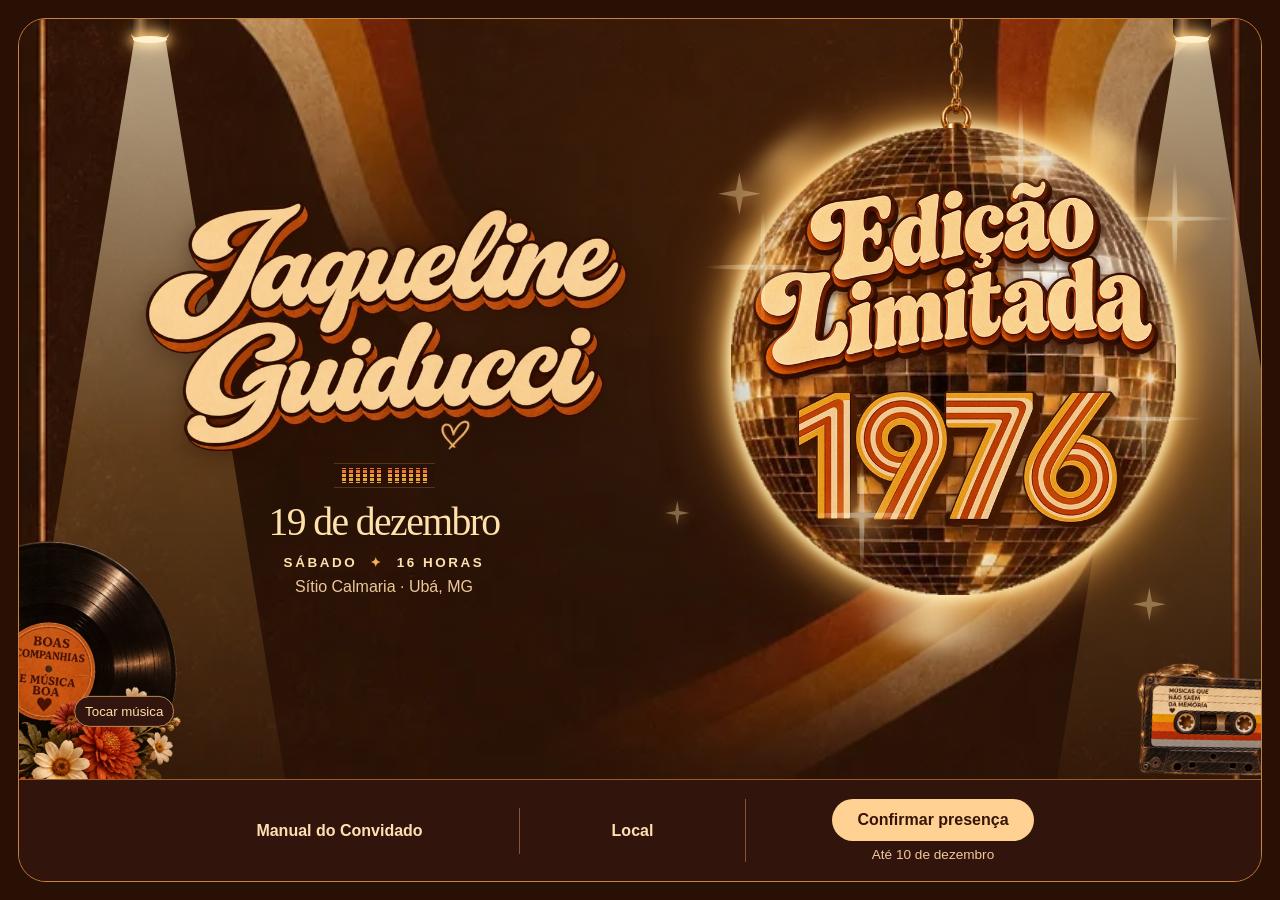
==== commit 04763a0e: "Adicionar trilha disco à home com controle no vinil" ====
--- a/index.html
+++ b/index.html
@@ -6,7 +6,8 @@
   <meta name="theme-color" content="#2e1007">
   <title>Edição Limitada 1976 · Jaqueline Guiducci</title>
   <meta name="description" content="Festa anos 70 de Jaqueline Guiducci. Sábado, 19 de dezembro, às 16h no Sítio Calmaria, em Ubá.">
-  <link rel="stylesheet" href="home.css?v=20">
+  <link rel="stylesheet" href="home.css?v=21">
+  <script src="musica.js" defer></script>
 </head>
 <body class="effects-playing">
   <main class="convite">
@@ -14,7 +15,8 @@
       <div class="refletores" aria-hidden="true"><i></i><i></i></div>
       <div class="dance-lights" aria-hidden="true"></div>
       <div class="extra-reflections" aria-hidden="true"><i></i><i></i><i></i></div>
-      <img class="vinil" src="assets/vinil.webp" alt="">
+      <audio id="trilha" src="assets/disco-1976.mp3" autoplay loop preload="auto"></audio>
+      <button class="vinil" id="som" type="button" aria-label="Tocar música"><img src="assets/vinil.webp" alt=""><span>Tocar música</span></button>
       <img class="fita" src="assets/fita.webp" alt="">
       <div class="identidade">
         <h1><img class="assinatura" src="assets/nome.webp" alt="Jaqueline Guiducci"></h1>
--- a/home.css
+++ b/home.css
@@ -115,3 +115,9 @@
   .effects-playing .dance-lights::before,.effects-playing .dance-lights::after { animation-duration:28s!important }
   .effects-playing .glint { animation-duration:5s!important }
 }
+
+button.vinil { pointer-events:auto; z-index:4; padding:0; border:0; background:transparent; cursor:pointer; font:inherit }
+.vinil img { width:100%; display:block }
+.vinil span { position:absolute; top:50%; right:4%; transform:rotate(-8deg); background:#32150f; color:#ffe0a4; border:1px solid #bb894d; border-radius:24px; padding:7px 10px; font-size:.83rem; white-space:nowrap }
+.vinil:focus-visible span { outline:3px solid #fff2c7 }
+@media(max-width:720px){button.vinil span{right:-38px}}
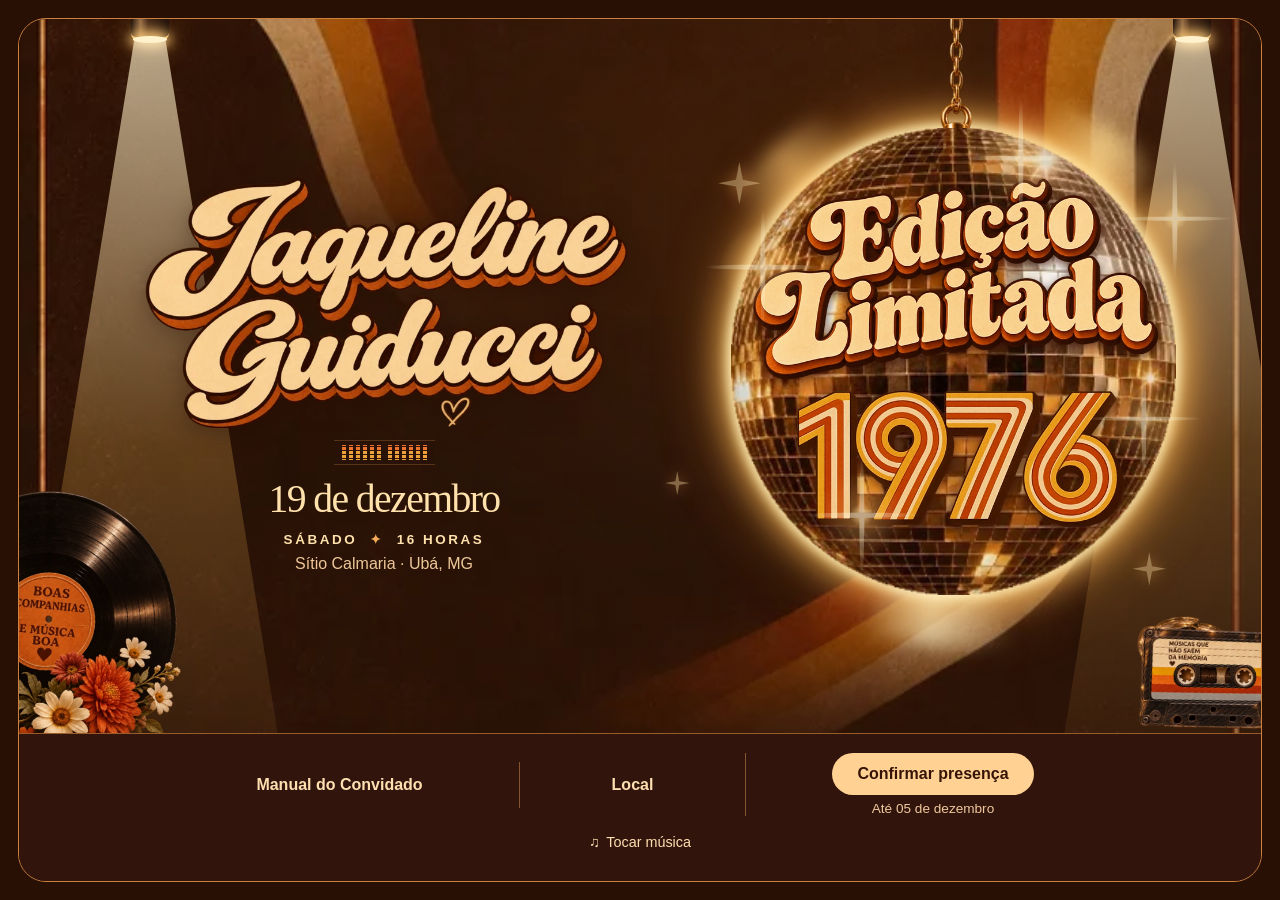
==== commit cce39f40: "Levar controle de som ao rodapé e ajustar confirmação para 05 de dezembro" ====
--- a/index.html
+++ b/index.html
@@ -6,8 +6,8 @@
   <meta name="theme-color" content="#2e1007">
   <title>Edição Limitada 1976 · Jaqueline Guiducci</title>
   <meta name="description" content="Festa anos 70 de Jaqueline Guiducci. Sábado, 19 de dezembro, às 16h no Sítio Calmaria, em Ubá.">
-  <link rel="stylesheet" href="home.css?v=21">
-  <script src="musica.js" defer></script>
+  <link rel="stylesheet" href="home.css?v=22">
+  <script src="musica.js?v=22" defer></script>
 </head>
 <body class="effects-playing">
   <main class="convite">
@@ -16,7 +16,7 @@
       <div class="dance-lights" aria-hidden="true"></div>
       <div class="extra-reflections" aria-hidden="true"><i></i><i></i><i></i></div>
       <audio id="trilha" src="assets/disco-1976.mp3" autoplay loop preload="auto"></audio>
-      <button class="vinil" id="som" type="button" aria-label="Tocar música"><img src="assets/vinil.webp" alt=""><span>Tocar música</span></button>
+      <img class="vinil" src="assets/vinil.webp" alt="">
       <img class="fita" src="assets/fita.webp" alt="">
       <div class="identidade">
         <h1><img class="assinatura" src="assets/nome.webp" alt="Jaqueline Guiducci"></h1>
@@ -39,8 +39,9 @@
       <nav aria-label="Informações e confirmação">
         <a href="manual.html">Manual do Convidado</a>
         <a href="local.html">Local</a>
-        <div class="resposta"><a class="confirmar" href="presenca.html">Confirmar presença</a><small>Até 10 de dezembro</small></div>
+        <div class="resposta"><a class="confirmar" href="presenca.html">Confirmar presença</a><small>Até 05 de dezembro</small></div>
       </nav>
+      <button id="som" type="button" aria-controls="trilha"><span>Tocar música</span></button>
     </footer>
   </main>
 </body>
--- a/home.css
+++ b/home.css
@@ -115,9 +115,7 @@
   .effects-playing .dance-lights::before,.effects-playing .dance-lights::after { animation-duration:28s!important }
   .effects-playing .glint { animation-duration:5s!important }
 }
-
-button.vinil { pointer-events:auto; z-index:4; padding:0; border:0; background:transparent; cursor:pointer; font:inherit }
-.vinil img { width:100%; display:block }
-.vinil span { position:absolute; top:50%; right:4%; transform:rotate(-8deg); background:#32150f; color:#ffe0a4; border:1px solid #bb894d; border-radius:24px; padding:7px 10px; font-size:.83rem; white-space:nowrap }
-.vinil:focus-visible span { outline:3px solid #fff2c7 }
-@media(max-width:720px){button.vinil span{right:-38px}}
+#som { display:block; margin:6px auto 0; padding:8px 14px; min-height:40px; font:inherit; font-size:.9rem; color:#ffdfb0; background:transparent; border:0; border-radius:22px; cursor:pointer }
+#som::before { content:"♫"; margin-right:.45em }
+#som:hover span { text-decoration:underline }
+#som:focus-visible { outline:2px solid #ffdb87 }
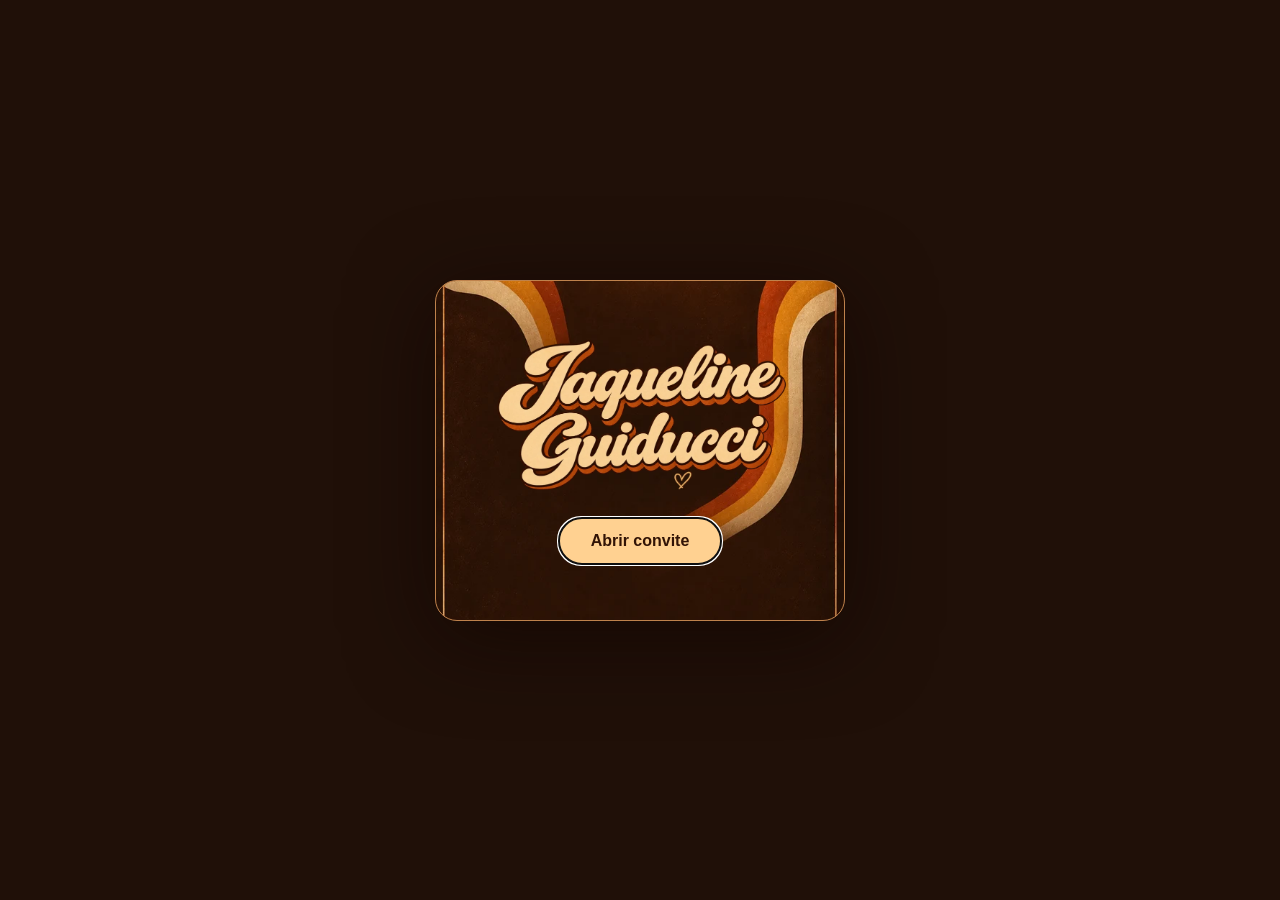
==== commit 7a3d51dc: "Abrir o convite com música ao primeiro toque quando necessário" ====
--- a/index.html
+++ b/index.html
@@ -6,10 +6,18 @@
   <meta name="theme-color" content="#2e1007">
   <title>Edição Limitada 1976 · Jaqueline Guiducci</title>
   <meta name="description" content="Festa anos 70 de Jaqueline Guiducci. Sábado, 19 de dezembro, às 16h no Sítio Calmaria, em Ubá.">
-  <link rel="stylesheet" href="home.css?v=22">
-  <script src="musica.js?v=22" defer></script>
+  <link rel="stylesheet" href="home.css?v=23">
+  <script src="musica.js?v=23" defer></script>
 </head>
 <body class="effects-playing">
+  <dialog id="capa" aria-label="Convite de Jaqueline Guiducci">
+    <div class="capa-cartao">
+      <img src="assets/nome.webp" alt="Jaqueline Guiducci">
+      <button id="abrir" type="button">Abrir convite</button>
+      <p id="aviso-som" role="status"></p>
+      <button id="sem-som" type="button" hidden>Continuar sem música</button>
+    </div>
+  </dialog>
   <main class="convite">
     <div class="cena">
       <div class="refletores" aria-hidden="true"><i></i><i></i></div>
--- a/home.css
+++ b/home.css
@@ -119,3 +119,11 @@
 #som::before { content:"♫"; margin-right:.45em }
 #som:hover span { text-decoration:underline }
 #som:focus-visible { outline:2px solid #ffdb87 }
+
+#capa { color:#ffe1ac; border:1px solid #bf824c; border-radius:22px; padding:0; background:#35170b url("assets/fundo.webp") center / cover; width:min(86vw,410px); box-shadow:0 18px 85px #100500aa }
+#capa::backdrop { background:#201008 }
+.capa-cartao { padding:clamp(28px,6vw,56px) 24px; text-align:center }
+.capa-cartao img { display:block; width:85%; height:auto; margin:0 auto 28px }
+#abrir { border:0; border-radius:30px; background:#ffd191; color:#321406; font:inherit; font-weight:bold; padding:14px 32px; cursor:pointer }
+#aviso-som:not(:empty) { margin:14px 0 0 }
+#sem-som { color:inherit; font:inherit; text-decoration:underline; background:transparent; border:0; padding:12px; cursor:pointer }
